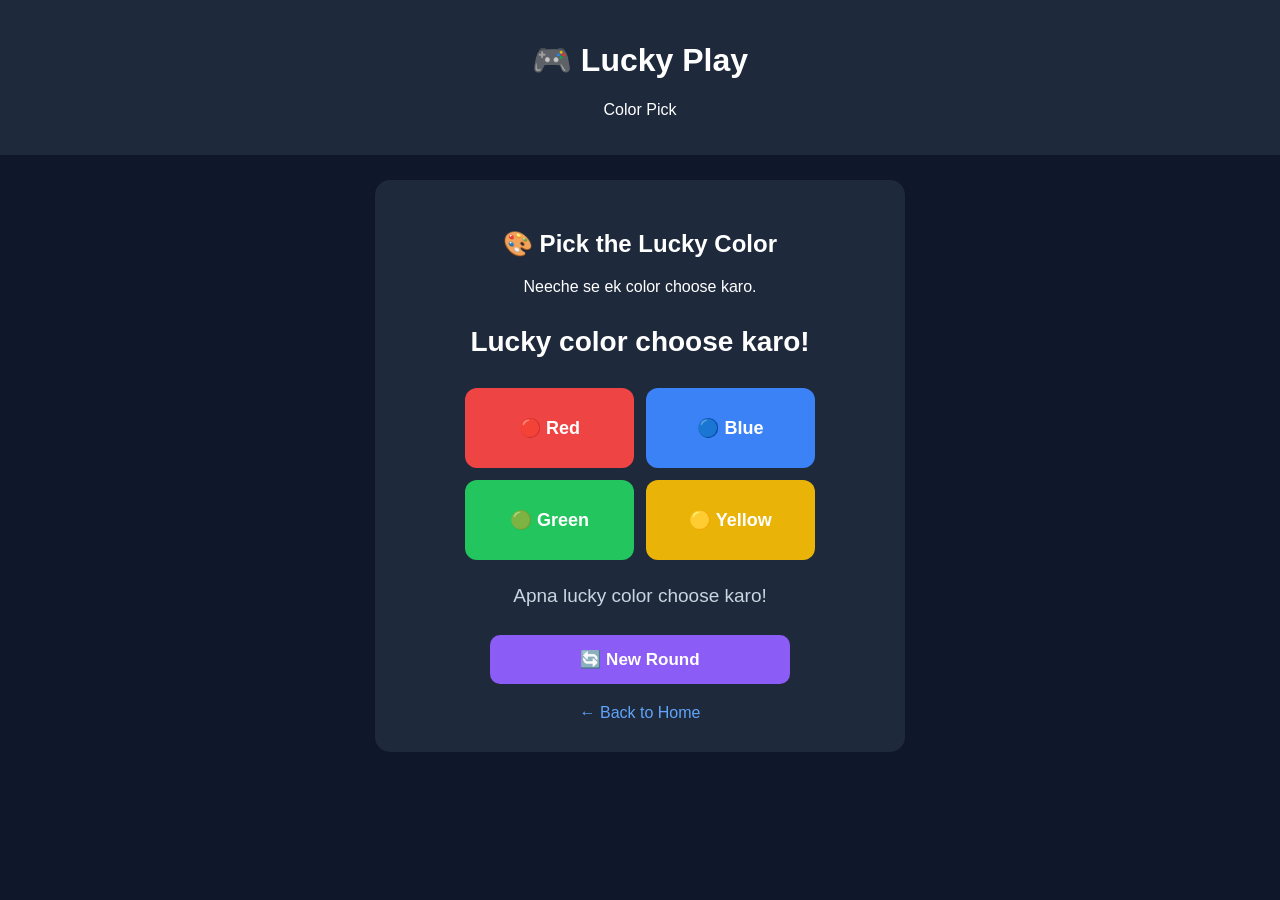
==== games/color.html @ 23fd0aba "Create color.html" ====
<!DOCTYPE html>
<html lang="en">

<head>

    <meta charset="UTF-8">

    <meta
        name="viewport"
        content="width=device-width, initial-scale=1.0"
    >

    <title>Color Pick - Lucky Play</title>

    <style>

        body {
            margin: 0;
            font-family: Arial, sans-serif;
            background: #0f172a;
            color: white;
            text-align: center;
        }

        .top {
            background: #1e293b;
            padding: 20px;
        }

        .game {
            margin: 25px auto;
            padding: 30px 15px;
            background: #1e293b;
            border-radius: 15px;
            max-width: 500px;
        }

        #target {
            font-size: 28px;
            font-weight: bold;
            margin: 30px 0;
        }

        .colors {
            display: grid;
            grid-template-columns: repeat(2, 1fr);
            gap: 12px;
            max-width: 350px;
            margin: 25px auto;
        }

        .color-button {
            height: 80px;
            border: none;
            border-radius: 12px;
            cursor: pointer;
            font-size: 18px;
            font-weight: bold;
            color: white;
        }

        .red {
            background: #ef4444;
        }

        .blue {
            background: #3b82f6;
        }

        .green {
            background: #22c55e;
        }

        .yellow {
            background: #eab308;
        }

        #result {
            min-height: 30px;
            font-size: 19px;
            color: #cbd5e1;
            margin: 20px 0;
        }

        .new-game {
            width: 100%;
            max-width: 300px;
            padding: 14px;
            border: none;
            border-radius: 10px;
            background: #8b5cf6;
            color: white;
            font-size: 17px;
            font-weight: bold;
            cursor: pointer;
        }

        a {
            display: inline-block;
            margin-top: 20px;
            color: #60a5fa;
            text-decoration: none;
        }

    </style>

</head>


<body>


<div class="top">

    <h1>🎮 Lucky Play</h1>

    <p>
        Color Pick
    </p>

</div>



<div class="game">

    <h2>🎨 Pick the Lucky Color</h2>

    <p>
        Neeche se ek color choose karo.
    </p>


    <div id="target">
        Lucky color choose karo!
    </div>


    <div class="colors">

        <button
            class="color-button red"
            onclick="pickColor('Red')"
        >
            🔴 Red
        </button>


        <button
            class="color-button blue"
            onclick="pickColor('Blue')"
        >
            🔵 Blue
        </button>


        <button
            class="color-button green"
            onclick="pickColor('Green')"
        >
            🟢 Green
        </button>


        <button
            class="color-button yellow"
            onclick="pickColor('Yellow')"
        >
            🟡 Yellow
        </button>

    </div>


    <div id="result">
        Apna color select karo.
    </div>


    <button
        class="new-game"
        onclick="newGame()"
    >

        🔄 New Round

    </button>


    <br>


    <a href="../index.html">

        ← Back to Home

    </a>

</div>



<script>

    const colors = [
        "Red",
        "Blue",
        "Green",
        "Yellow"
    ];


    let luckyColor;


    function newGame() {

        const randomIndex =
            Math.floor(
                Math.random() * colors.length
            );


        luckyColor =
            colors[randomIndex];


        document.getElementById("result").textContent =
            "Apna lucky color choose karo!";

    }


    function pickColor(selectedColor) {

        if (selectedColor === luckyColor) {

            document.getElementById("result").textContent =
                "🎉 Sahi! " +
                selectedColor +
                " lucky color tha.";

        } else {

            document.getElementById("result").textContent =
                "🙂 Is baar nahi. Lucky color " +
                luckyColor +
                " tha.";

        }

    }


    newGame();

</script>


</body>

</html>
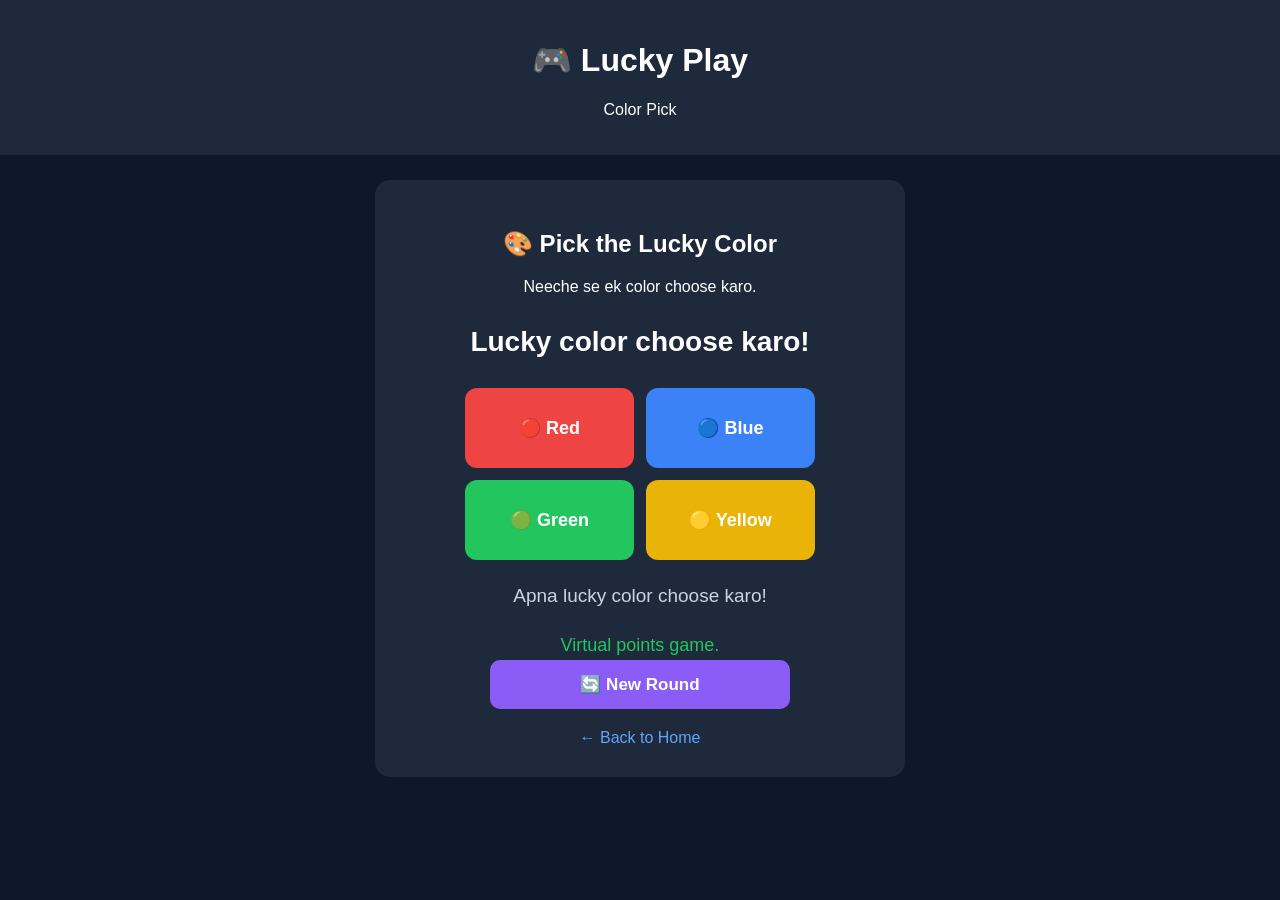
==== commit 7d0ba405: "Create color.html" ====
--- a/games/color.html
+++ b/games/color.html
@@ -11,6 +11,7 @@
     >
 
     <title>Color Pick - Lucky Play</title>
+
 
     <style>
 
@@ -22,10 +23,12 @@
             text-align: center;
         }
 
+
         .top {
             background: #1e293b;
             padding: 20px;
         }
+
 
         .game {
             margin: 25px auto;
@@ -35,11 +38,13 @@
             max-width: 500px;
         }
 
+
         #target {
             font-size: 28px;
             font-weight: bold;
             margin: 30px 0;
         }
+
 
         .colors {
             display: grid;
@@ -48,6 +53,7 @@
             max-width: 350px;
             margin: 25px auto;
         }
+
 
         .color-button {
             height: 80px;
@@ -59,21 +65,26 @@
             color: white;
         }
 
+
         .red {
             background: #ef4444;
         }
 
+
         .blue {
             background: #3b82f6;
         }
 
+
         .green {
             background: #22c55e;
         }
 
+
         .yellow {
             background: #eab308;
         }
+
 
         #result {
             min-height: 30px;
@@ -81,6 +92,14 @@
             color: #cbd5e1;
             margin: 20px 0;
         }
+
+
+        #points {
+            min-height: 25px;
+            color: #22c55e;
+            font-size: 18px;
+        }
+
 
         .new-game {
             width: 100%;
@@ -95,6 +114,7 @@
             cursor: pointer;
         }
 
+
         a {
             display: inline-block;
             margin-top: 20px;
@@ -125,6 +145,7 @@
 <div class="game">
 
     <h2>🎨 Pick the Lucky Color</h2>
+
 
     <p>
         Neeche se ek color choose karo.
@@ -177,6 +198,11 @@
     </div>
 
 
+    <div id="points">
+        Virtual points game.
+    </div>
+
+
     <button
         class="new-game"
         onclick="newGame()"
@@ -212,12 +238,36 @@
 
     let luckyColor;
 
+    let roundOver = false;
+
+
+    function addPoints(points) {
+
+        let balance =
+            Number(
+                localStorage.getItem(
+                    "luckyPlayBalance"
+                )
+            ) || 1000;
+
+
+        balance += points;
+
+
+        localStorage.setItem(
+            "luckyPlayBalance",
+            balance
+        );
+
+    }
+
 
     function newGame() {
 
         const randomIndex =
             Math.floor(
-                Math.random() * colors.length
+                Math.random() *
+                colors.length
             );
 
 
@@ -225,30 +275,76 @@
             colors[randomIndex];
 
 
-        document.getElementById("result").textContent =
+        roundOver = false;
+
+
+        document.getElementById(
+            "result"
+        ).textContent =
             "Apna lucky color choose karo!";
 
+
+        document.getElementById(
+            "points"
+        ).textContent =
+            "Virtual points game.";
+
     }
 
 
     function pickColor(selectedColor) {
 
-        if (selectedColor === luckyColor) {
-
-            document.getElementById("result").textContent =
+        if (roundOver) {
+            return;
+        }
+
+
+        let points;
+
+
+        if (
+            selectedColor === luckyColor
+        ) {
+
+            points = 40;
+
+
+            document.getElementById(
+                "result"
+            ).textContent =
                 "🎉 Sahi! " +
                 selectedColor +
                 " lucky color tha.";
 
-        } else {
-
-            document.getElementById("result").textContent =
-                "🙂 Is baar nahi. Lucky color " +
+        }
+        else {
+
+            points = 10;
+
+
+            document.getElementById(
+                "result"
+            ).textContent =
+                "🙂 Is baar match nahi hua. Lucky color " +
                 luckyColor +
                 " tha.";
 
         }
 
+
+        addPoints(points);
+
+
+        document.getElementById(
+            "points"
+        ).textContent =
+            "+" +
+            points +
+            " virtual points added!";
+
+
+        roundOver = true;
+
     }
 
 
